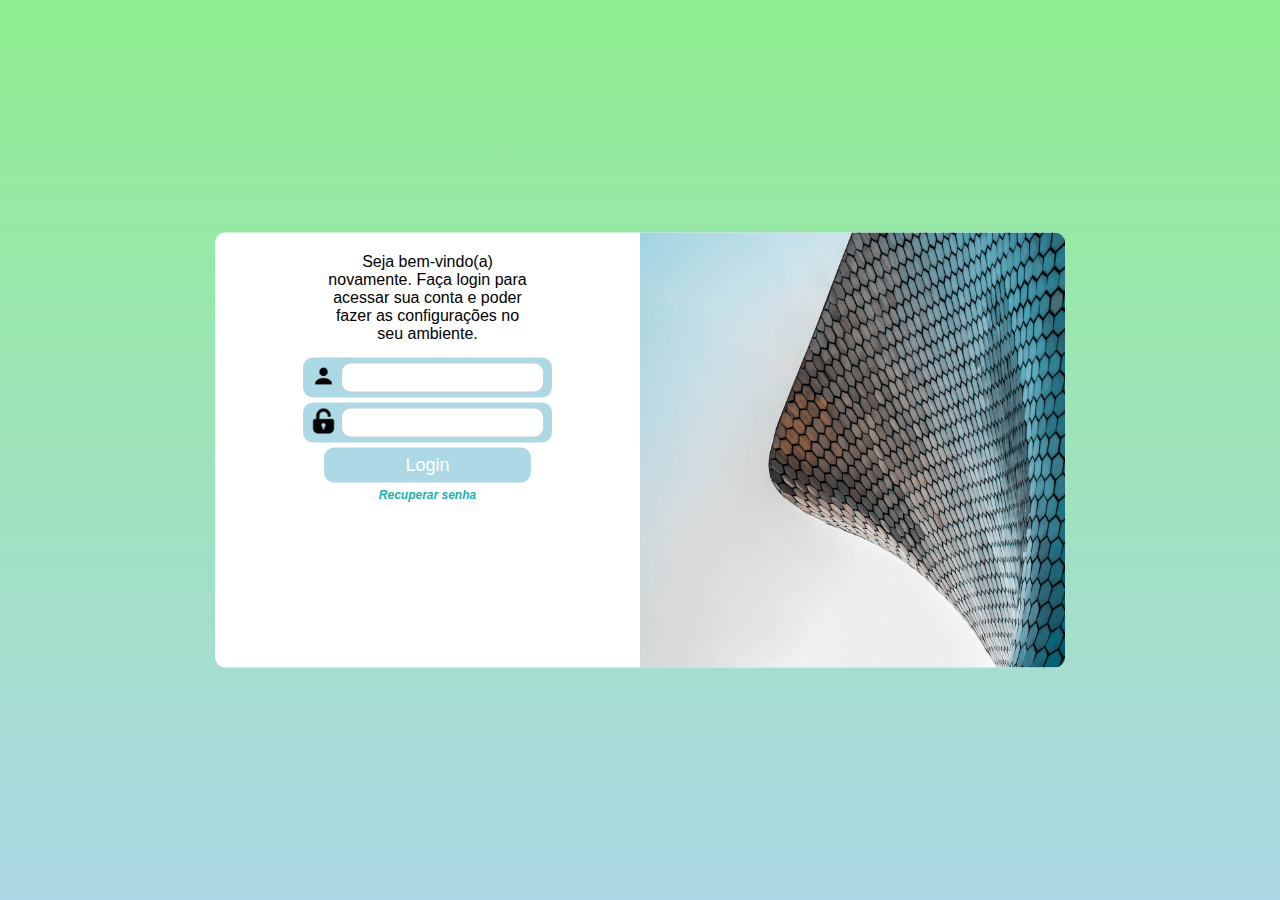
==== pages/index.html @ 1c9ce3f1 "finalizado as media queries" ====
<!DOCTYPE html>
<html lang="pt-BR">
<head>
    <meta charset="UTF-8">
    <meta http-equiv="X-UA-Compatible" content="IE=edge">
    <meta name="viewport" content="width=device-width, initial-scale=1.0">
    <title>Login</title>
    <link rel="stylesheet" href="../styles/style.css">
    <link rel="stylesheet" href="../styles/media-querie.css">
</head>
<body>
    <!-- main -->
    <main class="container">

        <!-- tela de login -->
        <section class="content">

            <!-- imagem -->
            <div class="img"></div>

            <!-- formulario -->
            <form class="formulario" action="#" method="post">

                <!-- texto -->
                <div class="div-login-text">
                    <p>
                        Seja bem-vindo(a) novamente. Faça login para acessar sua conta e poder fazer as 
                        configurações no seu ambiente.
                    </p>
                </div>

                <!-- input usuário -->
                <div class="div-login">
                    <label for="iuser"><img class="img-input" src="../images/user.png" alt=""></label>
                    <input type="text" name="uer" id="iuser">
                </div>

                <!-- input senha -->
                <div class="div-login">
                    <label for="ipassword"><img class="img-input" src="../images/password.png" alt=""></label>
                    <input type="password" name="password" id="ipassword">
                </div>

                <!-- botão de login -->
                <input type="button" value="Login">
                
                <!-- recuperar senha -->
                <div class="rec-senha">
                    <p>Recuperar senha</p>
                </div>
            </form>

        </section>
    </main>
</body>
</html>
---- styles/style.css ----
@charset "UTF-8";

* {
    margin: 0;
    padding: 0;
    box-sizing: border-box;
}

body {
    font-family: Arial, Helvetica, sans-serif;
}

.container {
    width: 100vw;
    height: 100vh;
    background-color: lightblue;
    position: relative;
}

.content {
    width: 250px;
    height: 435px;
    border-radius: 10px;
    text-align: center;
    position: absolute;
    top: 50%;
    left: 50%;
    transform: translate(-50%, -50%);
    background-color: white;
    overflow: hidden;
}

.img {
    display: block;
    height: 200px;
    background: lightblue url('../images/builder.jpg') no-repeat;
    background-size: cover;
    background-position: right bottom;
    transition: all 300ms ease-in-out;
}

.formulario {
    text-align: center;
    display: block;
    padding: 5px;
}

.formulario div {
    margin-top: 5px;
}

.div-login {
    display: inline-block;
    background-color: lightblue;
    border-radius: 10px;
    padding: 5px 5px 0 5px;
}

.div-login label {
    vertical-align: middle;
}

.div-login input {
    border: 1px solid #ccc;
    border-radius: 10px;
    padding: 10px;
}

.div-login input:focus {
    outline: none;
}

.img-input {
    width: 25px;
    height: 25px;
}

.content form div input {
    width: 85%;
    height: 30px;
    margin-bottom: 5px;
}

.content form input[type="button"] {
    width: 90%;
    height: 35px;
    margin-top: 5px;
    border-radius: 10px;
    border: none;
    background-color: lightblue;
    color: white;
    font-size: 18px;
    cursor: pointer;
}

.rec-senha {
    font-size: 12px;
    color: lightseagreen;
    font-weight: bolder;
    font-style: italic;
    cursor: pointer;
}
---- styles/media-querie.css ----
@charset "UTF-8";

@media screen and (min-width: 768px) {
    .container {
        background-image: linear-gradient(to  top, lightblue, lightgreen);
    }

    .content {
        width: 90vw;
    }

    .img {
        float: left;
        width: 30%;
        height: 100%;
    }

    .formulario {
        float: right;
        width: 70%;
        text-align: center;
    }

    .div-login {
        width: 80%;
    }

    .content form input[type="button"] {
        width: 50%;
    }
}

@media screen and (min-width: 768px) and (max-width: 992px) {
    .content {
        width: 80vw;
    }

    .img {
        float: left;
        width: 45%;
        height: 100%;
    }

    .formulario {
        float: right;
        width: 55%;
        height: 100%;
        text-align: center;
    }

    .div-login-text {
        width: 55%;
        display: inline-block;
        padding: 10px;
    }
}

@media screen and (min-width: 992px) {
    .content {
        width: 80vw;
        max-width: 850px;
    }

    .img {
        float: right;
        width: 50%;
        height: 100%;
    }

    .formulario {
        float: left;
        width: 50%;
        height: 100%;
        text-align: center;
    }

    .div-login-text {
        width: 55%;
        display: inline-block;
        padding: 10px;
    }

    .div-login {
        width: 60%;
    }
}
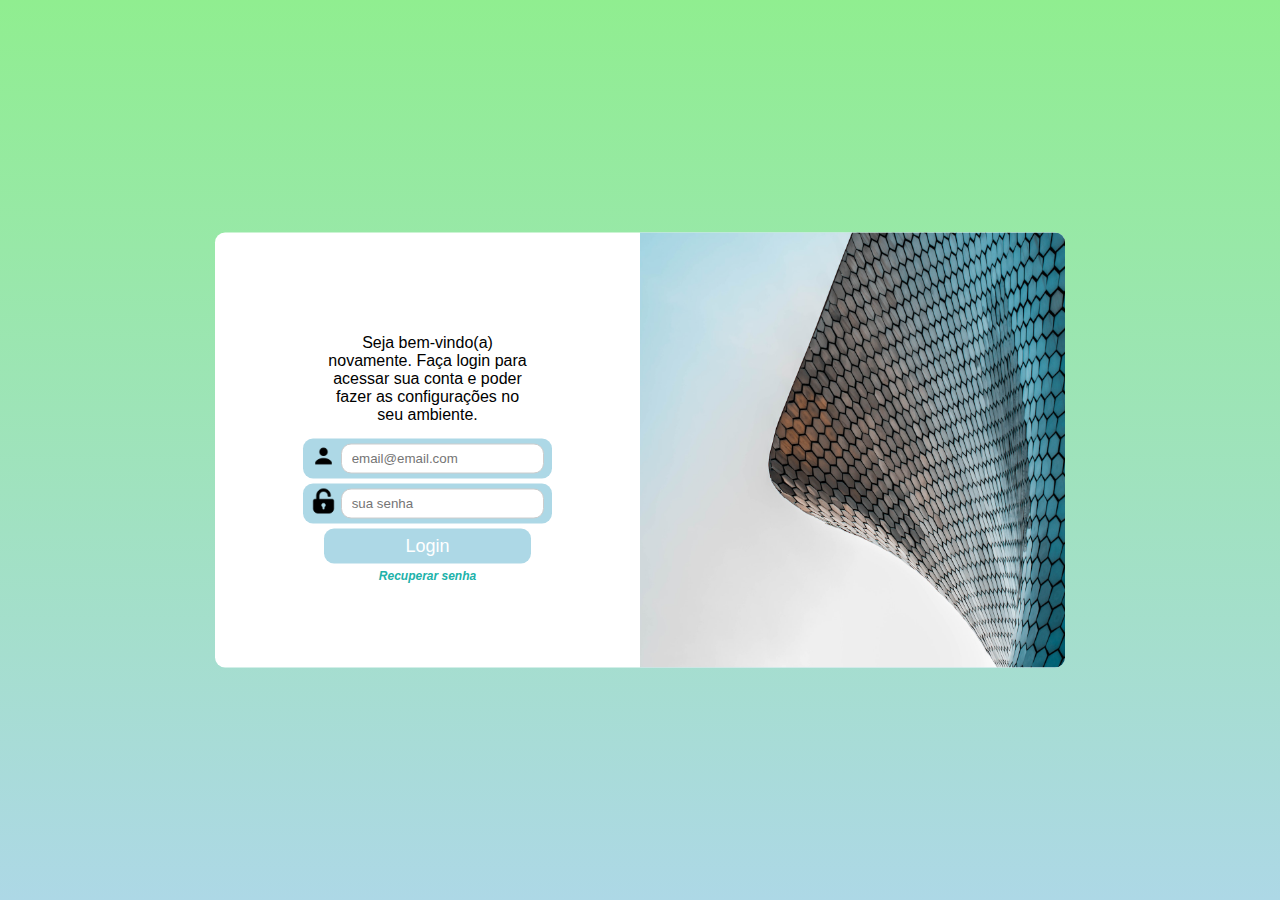
==== commit 9a5320a2: "alterado para flex-box" ====
--- a/pages/index.html
+++ b/pages/index.html
@@ -24,21 +24,20 @@
                 <!-- texto -->
                 <div class="div-login-text">
                     <p>
-                        Seja bem-vindo(a) novamente. Faça login para acessar sua conta e poder fazer as 
-                        configurações no seu ambiente.
+                        Seja bem-vindo(a) novamente. Faça login para acessar sua conta e poder fazer as configurações no seu ambiente.
                     </p>
                 </div>
 
                 <!-- input usuário -->
                 <div class="div-login">
                     <label for="iuser"><img class="img-input" src="../images/user.png" alt=""></label>
-                    <input type="text" name="uer" id="iuser">
+                    <input type="email" name="uer" id="iuser" required placeholder="email@email.com">
                 </div>
 
                 <!-- input senha -->
                 <div class="div-login">
                     <label for="ipassword"><img class="img-input" src="../images/password.png" alt=""></label>
-                    <input type="password" name="password" id="ipassword">
+                    <input type="password" name="password" id="ipassword" required placeholder="sua senha">
                 </div>
 
                 <!-- botão de login -->
--- a/styles/media-querie.css
+++ b/styles/media-querie.css
@@ -45,12 +45,14 @@
         float: right;
         width: 55%;
         height: 100%;
-        text-align: center;
+        display: flex;
+        flex-direction: column;
+        justify-content: center;
+        align-items: center;
     }
 
     .div-login-text {
         width: 55%;
-        display: inline-block;
         padding: 10px;
     }
 }
@@ -71,12 +73,14 @@
         float: left;
         width: 50%;
         height: 100%;
-        text-align: center;
+        display: flex;
+        flex-direction: column;
+        justify-content: center;
+        align-items: center;
     }
 
     .div-login-text {
         width: 55%;
-        display: inline-block;
         padding: 10px;
     }
 
